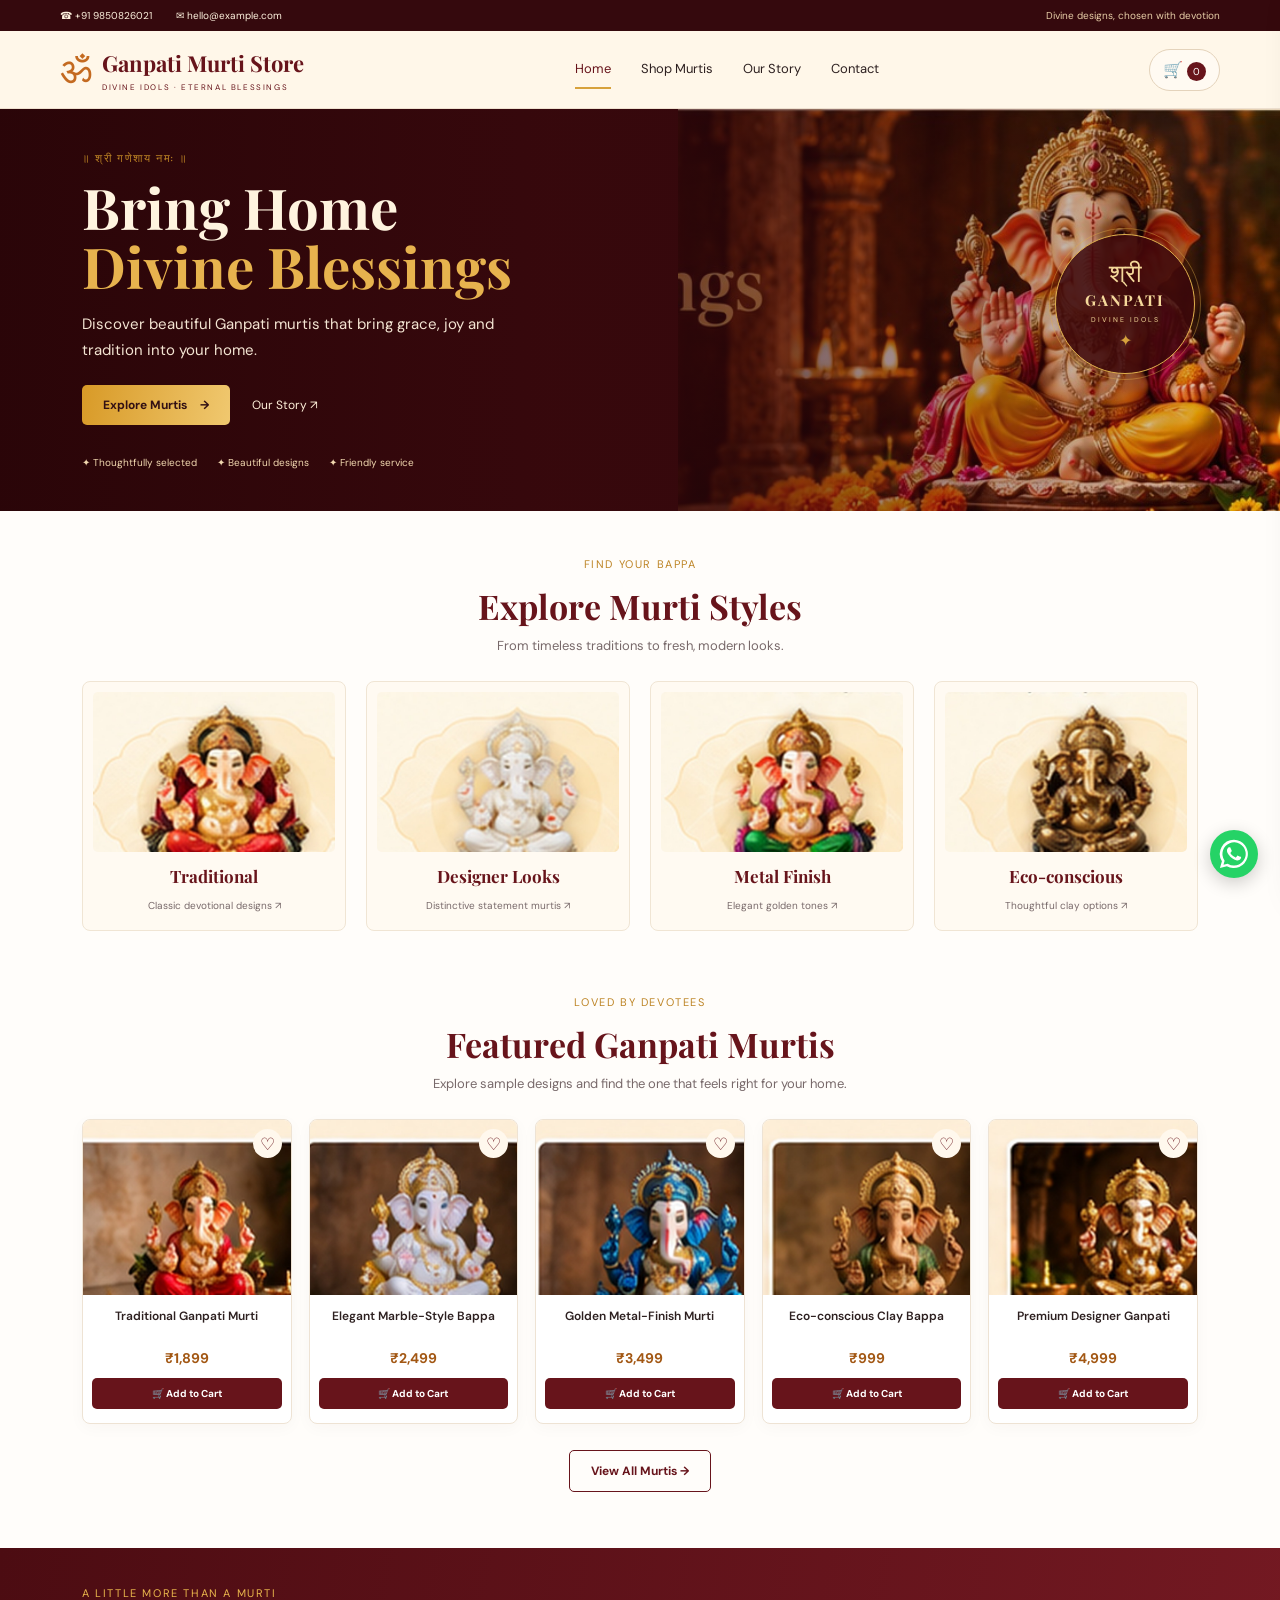
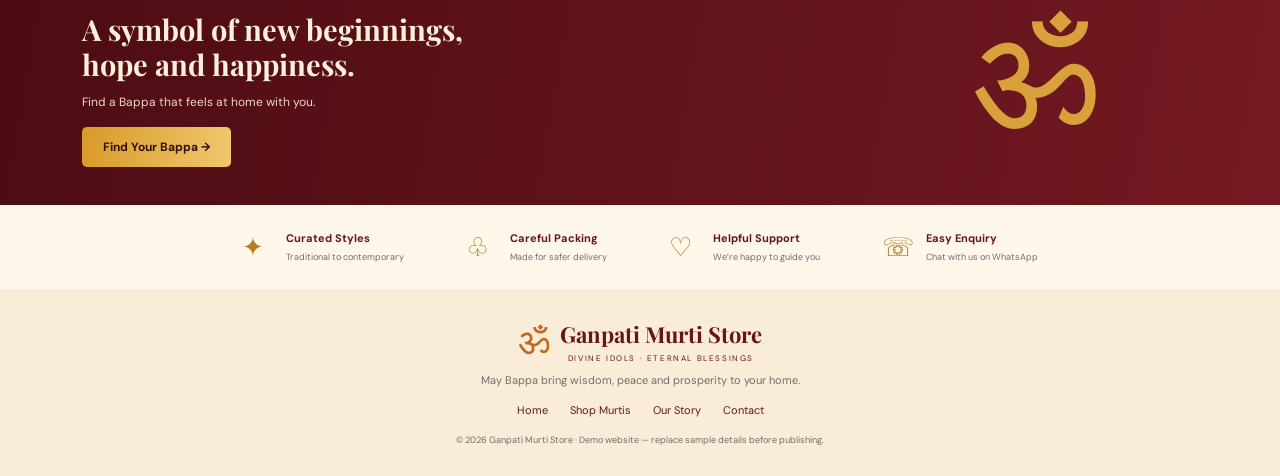
==== index.html @ f51b33ab "Upload Ganpati Murti Store website" ====
<!doctype html>
<html lang="en">
<head>
  <meta charset="utf-8"><meta name="viewport" content="width=device-width,initial-scale=1">
  <meta name="description" content="Discover beautiful Ganpati murtis in traditional, designer, marble-style and eco-friendly looks.">
  <title>Ganpati Murti Store | Bring Home Divine Blessings</title>
  <link rel="stylesheet" href="css/style.css">
  <link href="https://fonts.googleapis.com/css2?family=DM+Sans:wght@400;500;600;700&family=Playfair+Display:wght@600;700&display=swap" rel="stylesheet">
</head>
<body>
  <div class="topbar"><span>☎ +91 9850826021</span><span>✉ hello@example.com</span><span class="top-note">Divine designs, chosen with devotion</span></div>
  <header class="header">
    <a class="brand" href="index.html"><span class="om">ॐ</span><span><b>Ganpati Murti Store</b><small>DIVINE IDOLS · ETERNAL BLESSINGS</small></span></a>
    <button class="menu-toggle" id="menuToggle" aria-label="Toggle navigation" aria-expanded="false">☰</button>
    <nav id="nav"><a class="active" href="index.html">Home</a><a href="shop.html">Shop Murtis</a><a href="about.html">Our Story</a><a href="contact.html">Contact</a></nav>
    <button class="cart-open" id="cartOpen" aria-label="Open shopping cart">🛒 <span id="cartCount">0</span></button>
  </header>
  <main>
    <section class="hero">
      <div class="hero-content"><p class="eyebrow">॥ श्री गणेशाय नमः ॥</p><h1>Bring Home<br><em>Divine Blessings</em></h1>
        <p class="hero-lede">Discover beautiful Ganpati murtis that bring grace, joy and tradition into your home.</p>
        <div class="hero-buttons"><a class="btn btn-gold" href="shop.html">Explore Murtis <span>→</span></a><a class="text-link" href="about.html">Our Story ↗</a></div>
        <div class="hero-points"><span>✦ Thoughtfully selected</span><span>✦ Beautiful designs</span><span>✦ Friendly service</span></div>
      </div>
      <div class="hero-seal"><span>श्री</span><b>GANPATI</b><small>DIVINE IDOLS</small><i>✦</i></div>
    </section>
    <section class="section">
      <div class="section-title"><p class="eyebrow">Find your Bappa</p><h2>Explore Murti Styles</h2><p>From timeless traditions to fresh, modern looks.</p></div>
      <div class="category-grid">
        <a class="category" href="shop.html#traditional"><img loading="lazy" src="images/ganpati-6.jpg" alt="Traditional Ganpati idol"><b>Traditional</b><span>Classic devotional designs ↗</span></a>
        <a class="category" href="shop.html#designer"><img loading="lazy" src="images/ganpati-7.jpg" alt="Designer Ganpati idol"><b>Designer Looks</b><span>Distinctive statement murtis ↗</span></a>
        <a class="category" href="shop.html#metal"><img loading="lazy" src="images/ganpati-8.jpg" alt="Metal finish Ganpati idol"><b>Metal Finish</b><span>Elegant golden tones ↗</span></a>
        <a class="category" href="shop.html#eco"><img loading="lazy" src="images/ganpati-9.jpg" alt="Clay Ganpati idol"><b>Eco-conscious</b><span>Thoughtful clay options ↗</span></a>
      </div>
    </section>
    <section class="section featured">
      <div class="section-title"><p class="eyebrow">Loved by devotees</p><h2>Featured Ganpati Murtis</h2><p>Explore sample designs and find the one that feels right for your home.</p></div>
      <div class="product-grid" id="featuredProducts"></div>
      <div class="center"><a class="btn btn-outline" href="shop.html">View All Murtis →</a></div>
    </section>
    <section class="devotion-banner"><div><p class="eyebrow">A little more than a murti</p><h2>A symbol of new beginnings,<br>hope and happiness.</h2><p>Find a Bappa that feels at home with you.</p><a href="shop.html" class="btn btn-gold">Find Your Bappa →</a></div><div class="banner-ornament">ॐ</div></section>
    <section class="promise-row"><div><span>✦</span><b>Curated Styles</b><small>Traditional to contemporary</small></div><div><span>♧</span><b>Careful Packing</b><small>Made for safer delivery</small></div><div><span>♡</span><b>Helpful Support</b><small>We’re happy to guide you</small></div><div><span>☏</span><b>Easy Enquiry</b><small>Chat with us on WhatsApp</small></div></section>
  </main>
  <footer class="footer"><a class="brand footer-brand" href="index.html"><span class="om">ॐ</span><span><b>Ganpati Murti Store</b><small>DIVINE IDOLS · ETERNAL BLESSINGS</small></span></a><p>May Bappa bring wisdom, peace and prosperity to your home.</p><div class="footer-links"><a href="index.html">Home</a><a href="shop.html">Shop Murtis</a><a href="about.html">Our Story</a><a href="contact.html">Contact</a></div><small>© <span class="year"></span> Ganpati Murti Store · Demo website — replace sample details before publishing.</small></footer>
  <div class="cart-shade" id="cartShade"></div><aside class="cart-drawer" id="cartDrawer" aria-hidden="true"><div class="cart-head"><div><p class="eyebrow">Your selection</p><h2>Your Cart</h2></div><button id="cartClose" aria-label="Close cart">×</button></div><div class="cart-items" id="cartItems"></div><div class="cart-bottom"><p>Estimated total <b id="cartTotal">₹0</b></p><button class="btn btn-maroon full" id="checkoutBtn">Enquire on WhatsApp ↗</button><small>Demo cart only. Orders and payments are not processed on this website.</small></div></aside>
  
<a
  class="whatsapp-float"
  href="https://wa.me/919850826021"
  target="_blank"
  rel="noopener"
  aria-label="Chat on WhatsApp"
>
  <svg viewBox="0 0 32 32" width="30" height="30" fill="currentColor" aria-hidden="true">
    <path d="M16 .8A15.1 15.1 0 0 0 3.1 23.8L1 31l7.4-1.9A15.1 15.1 0 1 0 16 .8Zm0 27.5a12.4 12.4 0 0 1-6.3-1.7l-.5-.3-4.4 1.2L6 23.2l-.3-.5A12.4 12.4 0 1 1 16 28.3Zm6.8-9.3c-.4-.2-2.2-1.1-2.6-1.2-.3-.1-.6-.2-.8.2-.3.4-1 1.2-1.2 1.5-.2.2-.4.3-.8.1-.4-.2-1.6-.6-3-1.9-1.1-1-1.9-2.2-2.1-2.6-.2-.4 0-.6.2-.8l.6-.7c.2-.2.3-.4.4-.6.1-.2 0-.5 0-.7l-1.2-2.8c-.3-.7-.6-.6-.8-.6h-.7c-.2 0-.7.1-1 .5-.4.4-1.3 1.3-1.3 3.1s1.3 3.5 1.5 3.8c.2.2 2.6 4 6.3 5.6.9.4 1.6.6 2.2.7.9.3 1.7.2 2.3.1.7-.1 2.2-.9 2.5-1.8.3-.9.3-1.6.2-1.8-.1-.1-.4-.3-.8-.5Z"/>
  </svg>
</a>

  <script src="js/script.js"></script>
</body></html>
---- css/style.css ----
:root{--maroon:#67141b;--deep:#35090d;--gold:#d7a23c;--cream:#fff7e9;--ink:#2d2020;--muted:#78696a;--line:#eadbc7}*{box-sizing:border-box}html{scroll-behavior:smooth}body{margin:0;background:#fffdfa;color:var(--ink);font-family:"DM Sans",sans-serif}a{color:inherit;text-decoration:none}button,input,select,textarea{font:inherit}.topbar{min-height:31px;background:var(--deep);color:#fff3df;display:flex;align-items:center;gap:24px;padding:7px max(calc((100% - 1160px)/2),22px);font-size:10px}.top-note{margin-left:auto;color:#e8cfa8}.header{height:78px;padding:0 max(calc((100% - 1160px)/2),22px);display:flex;align-items:center;justify-content:space-between;gap:20px;background:var(--cream);border-bottom:1px solid #eee0cf;position:relative;z-index:10}.brand{display:flex;align-items:center;gap:10px;color:var(--maroon)}.om{font-size:38px;color:#c46a20;line-height:1}.brand b{font:700 22px "Playfair Display",serif;display:block}.brand small{display:block;font-size:8px;letter-spacing:1.6px;margin-top:4px}.header nav{display:flex;gap:30px;font-size:13px}.header nav a{padding:10px 0}.header nav a:hover,.header nav a.active{color:var(--maroon);border-bottom:2px solid var(--gold)}.cart-open{border:1px solid #e4d3bb;background:#fffaf2;border-radius:25px;padding:9px 13px;color:var(--maroon);cursor:pointer}.cart-open span{display:inline-grid;place-items:center;width:19px;height:19px;background:var(--maroon);color:white;border-radius:50%;font-size:10px}.menu-toggle{display:none;border:0;background:none;color:var(--maroon);font-size:24px}.hero{min-height:400px;position:relative;display:flex;align-items:center;color:#fff4df;background-color:#35090d;background-image:linear-gradient(90deg,rgba(42,5,8,.97) 0%,rgba(55,8,12,.82) 43%,rgba(40,4,6,.08) 100%),url("../images/ganpati-hero.jpg");background-repeat:no-repeat;background-position:center,right center;background-size:cover,auto 100%}.hero-content{width:min(1160px,100%);margin:auto;padding:42px 22px;position:relative;z-index:1}.eyebrow{font-size:11px;letter-spacing:1.6px;text-transform:uppercase;color:#bd8425;margin:0 0 12px}.hero h1{font:700 clamp(38px,4.4vw,57px)/1.05 "Playfair Display",serif;margin:0;max-width:550px}.hero h1 em{font-style:normal;color:#e7b34e}.hero-lede{max-width:430px;line-height:1.7;color:#f4e5d3;font-size:15px;margin:17px 0 22px}.hero-buttons{display:flex;align-items:center;gap:22px}.btn{display:inline-flex;justify-content:center;align-items:center;gap:13px;padding:12px 21px;border:0;border-radius:5px;font-size:12px;font-weight:700;cursor:pointer;transition:transform .2s,background .2s}.btn:hover{transform:translateY(-2px)}.btn-gold{background:linear-gradient(100deg,#d89a27,#f0c86f);color:#321014}.btn-maroon{background:var(--maroon);color:white}.btn-outline{border:1px solid var(--maroon);color:var(--maroon);background:transparent}.text-link{font-size:12px;color:#fff1da}.hero-points{display:flex;gap:20px;flex-wrap:wrap;margin-top:31px;color:#f2d9b0;font-size:10px}.hero-seal{position:absolute;right:max(calc((100% - 1110px)/2),40px);top:31%;width:140px;height:140px;border:1px solid #dfb04d;outline:1px solid #dfb04d66;outline-offset:5px;border-radius:50%;background:#3d080bd9;display:flex;flex-direction:column;align-items:center;justify-content:center;color:#f5d99b}.hero-seal span{font-size:25px}.hero-seal b{font:700 15px "Playfair Display",serif;letter-spacing:2px}.hero-seal small{font-size:7px;letter-spacing:2px;margin-top:5px}.hero-seal i{font-style:normal;margin-top:6px;color:var(--gold)}.section{max-width:1160px;padding:46px 22px;margin:auto}.section-title{text-align:center;margin-bottom:27px}.section-title h2,.about-layout h2,.belief h2{font:700 clamp(26px,3vw,34px) "Playfair Display",serif;color:var(--maroon);margin:0 0 8px}.section-title>p:last-child,.belief>p:last-child{font-size:13px;color:var(--muted);margin:0}.category-grid{display:grid;grid-template-columns:repeat(4,1fr);gap:20px}.category{padding:10px 10px 16px;background:#fffaf2;border:1px solid #f0e5d4;border-radius:8px;text-align:center;transition:.2s}.category:hover{transform:translateY(-4px);box-shadow:0 12px 28px #4b1a1010}.category img{display:block;width:100%;height:160px;object-fit:cover;border-radius:5px;background:#f0dfc6}.category b{display:block;margin:13px 0 6px;font:700 17px "Playfair Display",serif;color:var(--maroon)}.category span{font-size:10px;color:var(--muted)}.featured{padding-top:18px}.product-grid{display:grid;grid-template-columns:repeat(5,minmax(0,1fr));gap:17px}.product-card{position:relative;background:white;border:1px solid #eee3d4;border-radius:8px;overflow:hidden;transition:.22s;box-shadow:0 4px 16px #39110c08}.product-card:hover{transform:translateY(-4px);box-shadow:0 12px 26px #39110c13}.product-image{height:175px;background:#f5e7d4;overflow:hidden}.product-image img{width:100%;height:100%;object-fit:cover;display:block}.product-info{text-align:center;padding:13px 9px 14px}.product-info h3{font-size:12px;font-weight:600;line-height:1.45;min-height:34px;margin:0 0 7px}.price{font-size:14px;font-weight:700;color:#a25713;margin:0 0 11px}.product-info .btn{font-size:10px;padding:9px 8px;width:100%}.heart{position:absolute;top:9px;right:9px;width:29px;height:29px;border:0;border-radius:50%;background:#fff8ed;color:var(--maroon);cursor:pointer;font-size:17px}.center{text-align:center;margin-top:26px}.devotion-banner{margin:10px auto 0;padding:38px max(calc((100% - 1116px)/2),32px);min-height:210px;background:linear-gradient(100deg,#4c0c12,#741922);display:flex;align-items:center;justify-content:space-between;color:#fff0d9;overflow:hidden}.devotion-banner .eyebrow{color:#e9b64c}.devotion-banner h2{font:700 29px/1.2 "Playfair Display",serif;margin:0 0 10px}.devotion-banner p:not(.eyebrow){font-size:12px;color:#f0d6c6;margin-bottom:17px}.banner-ornament{font-size:150px;line-height:1;color:#d8a13c55;margin-right:9%;text-shadow:0 0 0 #d8a13c}.promise-row{display:flex;justify-content:center;gap:5%;padding:25px 18px;background:#fff7e9}.promise-row div{display:grid;grid-template-columns:35px auto;column-gap:9px;align-items:center}.promise-row span{grid-row:span 2;color:#b67d25;font-size:26px}.promise-row b{font-size:11px;color:var(--maroon)}.promise-row small{font-size:9px;color:var(--muted);margin-top:3px}.footer{text-align:center;padding:30px 18px;background:#f9edda;color:var(--muted);font-size:11px}.footer-brand{justify-content:center;margin-bottom:10px}.footer>p{margin:10px 0 16px}.footer-links{display:flex;justify-content:center;gap:22px;margin:14px 0}.footer-links a,.footer>a{color:var(--maroon)}.footer>small{display:block;margin-top:17px}.page-banner{text-align:center;padding:51px 18px;background:radial-gradient(ellipse at top,#fff1d4,#f8e8d3 75%)}.page-banner h1{font:700 clamp(31px,4vw,43px) "Playfair Display",serif;color:var(--maroon);margin:0 0 10px}.page-banner>p:last-child{color:var(--muted);font-size:13px;margin:0}.shop-section{min-height:430px}.shop-tools{display:flex;gap:12px;align-items:center;margin-bottom:14px}.search-box{display:flex;align-items:center;gap:9px;flex:1;border:1px solid var(--line);border-radius:5px;padding:0 12px;color:var(--maroon)}.search-box input{border:0;outline:0;width:100%;padding:11px 0;background:transparent;font-size:12px}.shop-tools select{padding:11px;border:1px solid var(--line);border-radius:5px;background:#fffaf2;color:var(--ink);font-size:12px}.results-count{font-size:11px;color:var(--muted);margin:0 0 15px}.shop-grid{grid-template-columns:repeat(4,minmax(0,1fr))}.about-layout,.contact-layout{display:grid;grid-template-columns:1fr 1fr;gap:48px;align-items:center;padding-top:52px;padding-bottom:55px}.about-photo img{width:100%;height:390px;object-fit:cover;border-radius:10px;background:#f4e4cf}.body-copy{font-size:13px;line-height:1.9;color:var(--muted)}.value-list{display:grid;gap:11px;color:var(--maroon);font-size:12px;margin:22px 0}.belief{text-align:center;padding:34px 18px 42px;background:#fff7e9}.belief h2{margin-bottom:10px}.contact-layout{align-items:start}.contact-detail{border-top:1px solid var(--line);padding:14px 0}.contact-detail b{color:var(--maroon);font-size:13px}.contact-detail p{color:var(--muted);font-size:12px;line-height:1.6;margin:6px 0 0}.contact-detail small{font-size:10px}.contact-form{display:grid;gap:14px;padding:25px;background:#fff8ed;border:1px solid var(--line);border-radius:10px}.contact-form label{display:grid;gap:7px;color:var(--maroon);font-size:11px;font-weight:700}.contact-form input,.contact-form select,.contact-form textarea{padding:12px;border:1px solid #e3d1b8;border-radius:5px;background:white;outline-color:var(--gold);font-size:12px;color:var(--ink)}.contact-form>small{font-size:10px;color:var(--muted);line-height:1.5}.full{width:100%}.cart-shade{position:fixed;inset:0;background:#1b0507a6;z-index:19;display:none}.cart-shade.open{display:block}.cart-drawer{position:fixed;z-index:20;right:-420px;top:0;height:100vh;width:min(390px,93vw);background:#fffdf8;box-shadow:-10px 0 35px #0002;display:flex;flex-direction:column;padding:21px;transition:right .25s}.cart-drawer.open{right:0}.cart-head{display:flex;align-items:center;justify-content:space-between;border-bottom:1px solid var(--line);padding-bottom:14px}.cart-head .eyebrow{margin-bottom:4px}.cart-head h2{font:700 24px "Playfair Display",serif;color:var(--maroon);margin:0}.cart-head button{border:0;background:none;font-size:26px;cursor:pointer;color:var(--maroon)}.cart-items{flex:1;overflow:auto;padding:12px 0}.cart-line{display:flex;justify-content:space-between;gap:10px;padding:13px 0;border-bottom:1px solid var(--line);font-size:11px;line-height:1.6}.cart-line b{color:var(--maroon)}.cart-line button{display:block;margin-top:5px;border:0;background:none;color:#a42c2c;text-decoration:underline;font-size:10px;cursor:pointer}.empty-note{font-size:12px;text-align:center;padding:25px 5px;color:var(--muted)}.cart-bottom{border-top:1px solid var(--line);padding-top:13px}.cart-bottom>p{display:flex;justify-content:space-between;font-size:12px}.cart-bottom>p b{color:var(--maroon)}.cart-bottom>small{display:block;color:var(--muted);font-size:9px;line-height:1.5;margin-top:10px}.whatsapp-float{position:fixed;right:20px;bottom:20px;z-index:8;width:48px;height:48px;border-radius:50%;display:grid;place-items:center;background:#168b52;color:white;font-size:25px;box-shadow:0 5px 18px #0002}
@media(max-width:900px){.header nav{gap:16px}.brand b{font-size:19px}.hero-seal{right:5%;transform:scale(.85)}.product-grid{grid-template-columns:repeat(3,minmax(0,1fr))}.shop-grid{grid-template-columns:repeat(3,minmax(0,1fr))}.promise-row{gap:20px;flex-wrap:wrap}}
@media(max-width:640px){.topbar{justify-content:center;gap:10px;font-size:9px;flex-wrap:wrap}.top-note{display:none}.header{height:70px;padding:0 15px;gap:10px}.om{font-size:30px}.brand b{font-size:17px}.brand small{font-size:6px;letter-spacing:1.1px}.menu-toggle{display:block;margin-left:auto}.header nav{display:none;position:absolute;top:69px;left:0;right:0;padding:15px 20px;background:var(--cream);box-shadow:0 12px 20px #0001;flex-direction:column;gap:10px}.header nav.open{display:flex}.cart-open{padding:7px 9px;font-size:12px}.hero{min-height:390px;background-position:60% center}.hero-content{padding:35px 20px}.hero h1{font-size:40px}.hero-lede{font-size:13px;max-width:310px}.hero-seal{display:none}.hero-points{gap:10px;font-size:9px}.section{padding:34px 15px}.section-title h2,.about-layout h2,.belief h2{font-size:27px}.category-grid{grid-template-columns:repeat(2,minmax(0,1fr));gap:13px}.category img{height:140px}.product-grid,.shop-grid{grid-template-columns:repeat(2,minmax(0,1fr));gap:12px}.product-image{height:150px}.product-info{padding:10px 7px}.product-info h3{font-size:11px}.product-info .btn{font-size:9px;padding:9px 4px}.devotion-banner{padding:30px 20px;min-height:220px}.devotion-banner h2{font-size:25px}.banner-ornament{font-size:90px;margin-right:0}.promise-row{justify-content:flex-start;padding:22px 20px;gap:20px}.promise-row div{width:calc(50% - 10px);grid-template-columns:28px auto}.promise-row span{font-size:21px}.promise-row b{font-size:10px}.promise-row small{font-size:8px}.page-banner{padding:38px 16px}.page-banner h1{font-size:32px}.shop-tools{flex-wrap:wrap}.search-box{flex-basis:100%}.shop-tools select{flex:1;min-width:0;font-size:10px;padding:10px 6px}.about-layout,.contact-layout{grid-template-columns:1fr;gap:25px;padding-top:30px;padding-bottom:35px}.about-photo img{height:280px}.contact-form{padding:17px}.footer-links{gap:13px}}

.qty-controls{display:flex;align-items:center;gap:9px;margin-top:7px}.qty-controls button{width:22px;height:22px;border:1px solid var(--line);border-radius:4px;background:#fff7e9;color:var(--maroon);cursor:pointer}.no-products{grid-column:1/-1;text-align:center;padding:36px;color:var(--muted)}

.whatsapp-float {
  position: fixed;
  right: 22px;
  bottom: 22px;
  z-index: 9999;
  display: flex;
  align-items: center;
  justify-content: center;
  gap: 9px;
  padding: 13px 18px;
  border-radius: 50px;
  background: #25D366;
  color: #ffffff;
  text-decoration: none;
  font-family: "DM Sans", sans-serif;
  font-size: 14px;
  font-weight: 700;
  box-shadow: 0 5px 18px rgba(0, 0, 0, 0.2);
  transition: transform 0.2s, background 0.2s;
}

.whatsapp-float:hover {
  background: #128C7E;
  transform: translateY(-3px);
}

.whatsapp-float svg {
  flex-shrink: 0;
}

@media (max-width: 600px) {
  .whatsapp-float {
    right: 14px;
    bottom: 16px;
    padding: 12px 15px;
  }
}
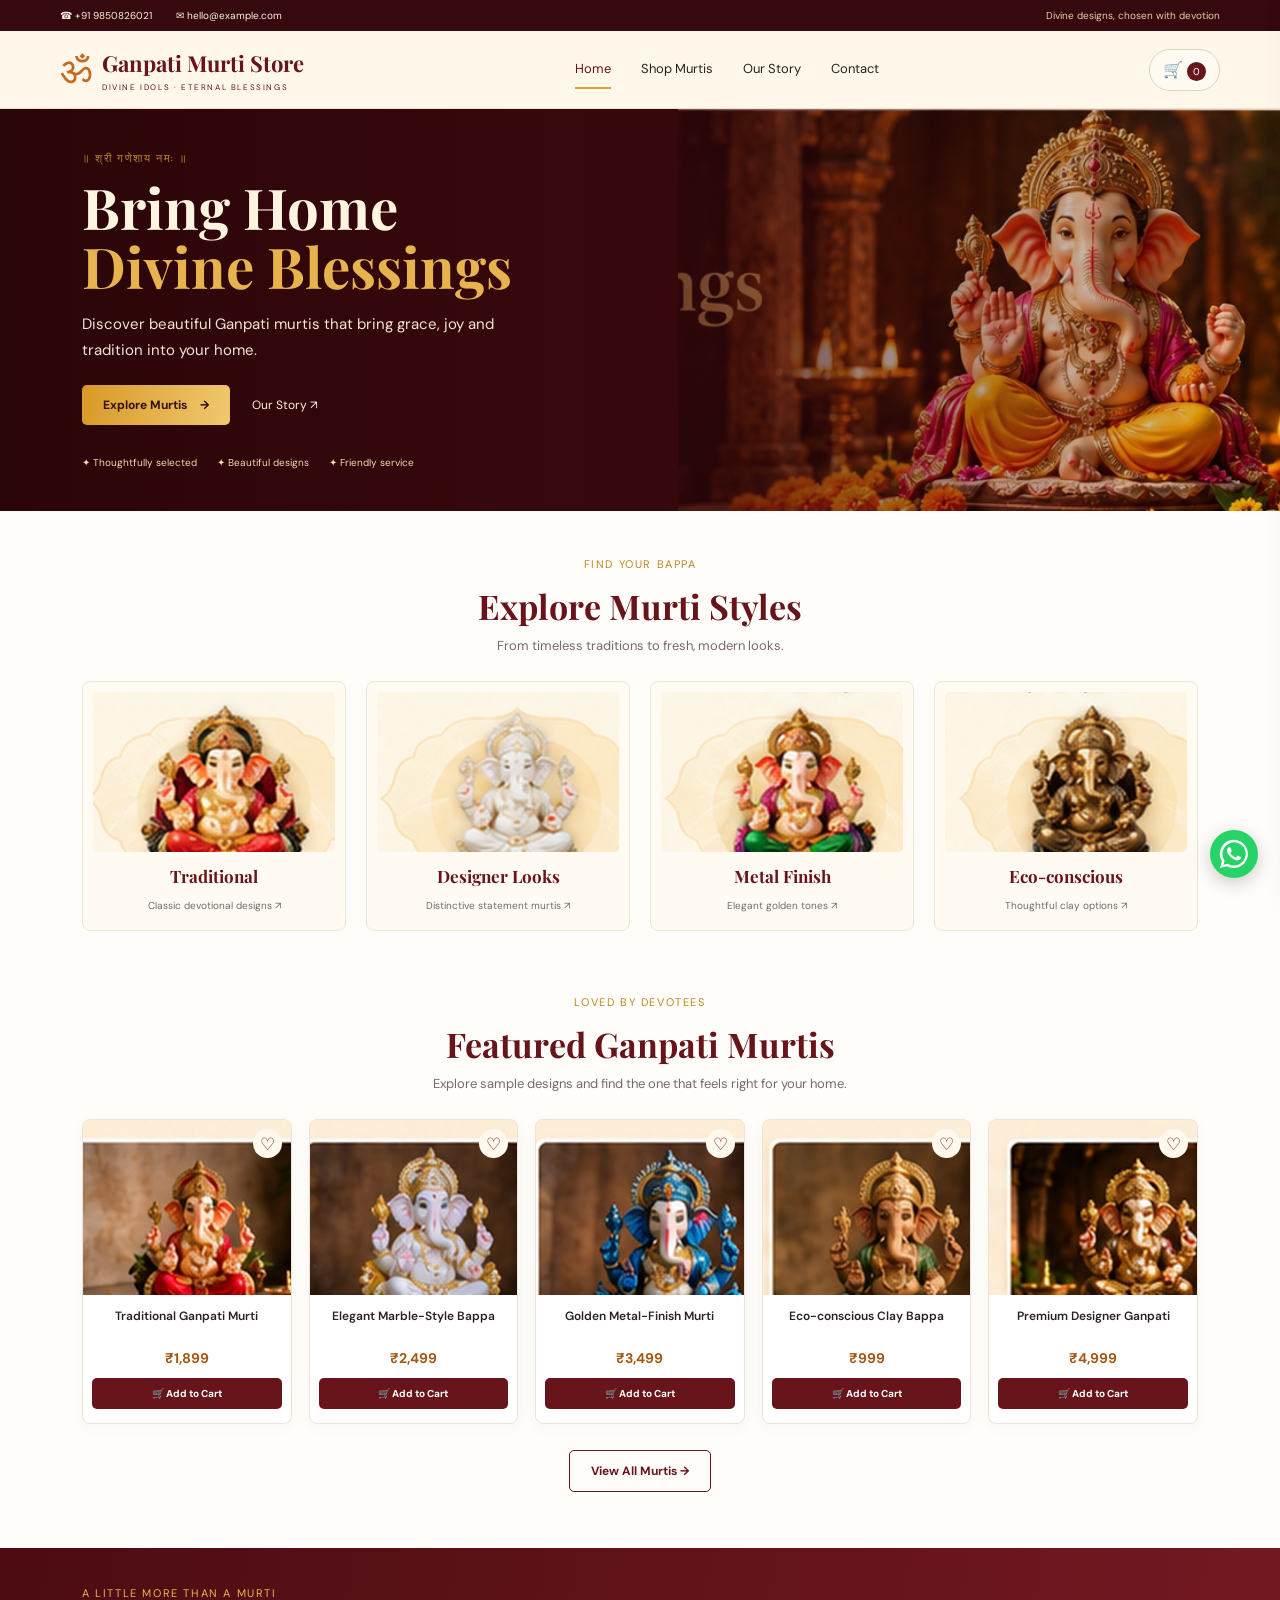
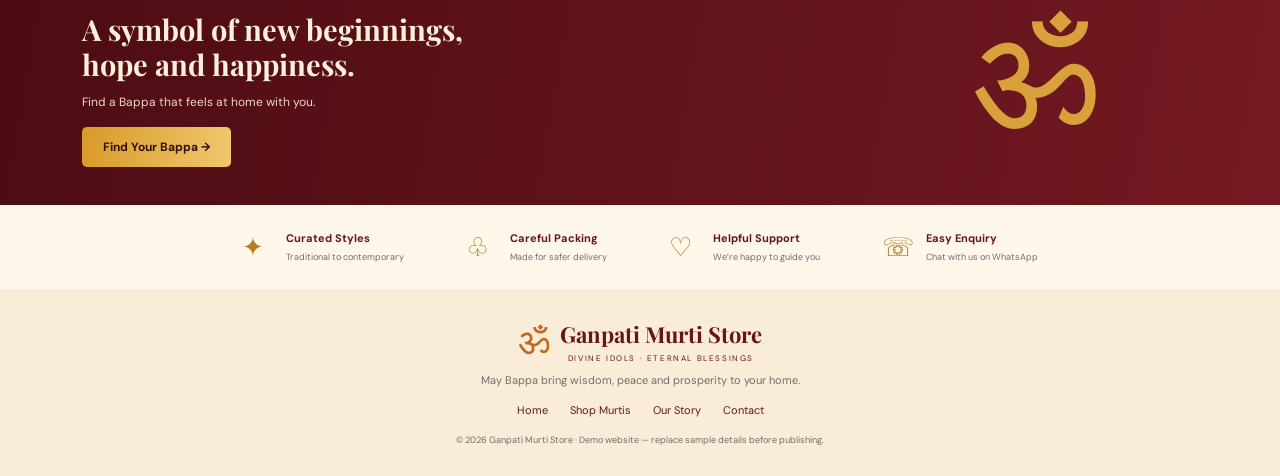
==== commit 73941baa: "Update website" ====
--- a/index.html
+++ b/index.html
@@ -22,7 +22,7 @@
         <div class="hero-buttons"><a class="btn btn-gold" href="shop.html">Explore Murtis <span>→</span></a><a class="text-link" href="about.html">Our Story ↗</a></div>
         <div class="hero-points"><span>✦ Thoughtfully selected</span><span>✦ Beautiful designs</span><span>✦ Friendly service</span></div>
       </div>
-      <div class="hero-seal"><span>श्री</span><b>GANPATI</b><small>DIVINE IDOLS</small><i>✦</i></div>
+      <!-- <div class="hero-seal"><span>श्री</span><b>GANPATI</b><small>DIVINE IDOLS</small><i>✦</i></div> -->
     </section>
     <section class="section">
       <div class="section-title"><p class="eyebrow">Find your Bappa</p><h2>Explore Murti Styles</h2><p>From timeless traditions to fresh, modern looks.</p></div>
